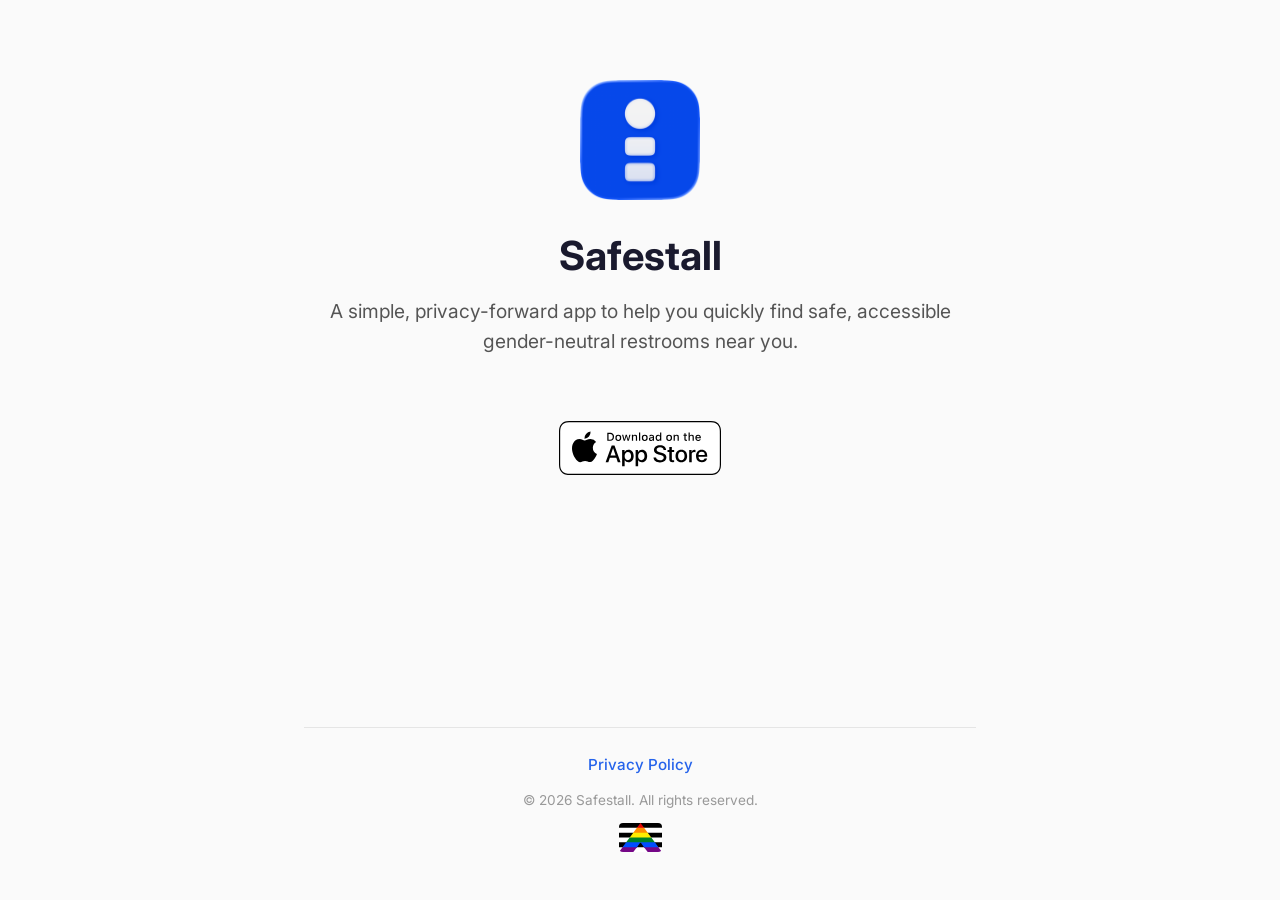
==== index.html @ c4bac3b9 "Add favicon and Apple touch icon Co-Authored-By: Claude Opus 4.6 <noreply@anthropic.com>" ====
<!DOCTYPE html>
<html lang="en">
<head>
  <meta charset="UTF-8">
  <meta name="viewport" content="width=device-width, initial-scale=1.0">
  <title>Safestall — Safe restrooms, nearby.</title>
  <link rel="preconnect" href="https://fonts.googleapis.com">
  <link rel="preconnect" href="https://fonts.gstatic.com" crossorigin>
  <link href="https://fonts.googleapis.com/css2?family=Inter:wght@400;500;600;700&display=swap" rel="stylesheet">
  <link rel="stylesheet" href="style.css">
  <link rel="icon" type="image/png" href="favicon.png">
  <link rel="apple-touch-icon" href="apple-touch-icon.png">
</head>
<body>
  <div class="container">
    <header>
      <img src="app-icon.png" alt="Safestall app icon" class="app-icon" width="120" height="120">
      <h1>Safestall</h1>
      <p class="tagline">A simple, privacy-forward app to help you quickly find safe, accessible gender-neutral restrooms near you.</p>
    </header>
    <main>
      <a href="#" class="app-store-link" aria-label="Download on the App Store">
        <img src="app-store-badge.svg" alt="Download on the App Store" height="54">
      </a>
    </main>
    <footer>
      <nav>
        <a href="privacy.html">Privacy Policy</a>
      </nav>
      <p class="copyright">&copy; 2026 Safestall. All rights reserved.</p>
      <img src="ally-flag.svg" alt="Straight ally flag" class="ally-flag" width="43" height="29">
    </footer>
  </div>
</body>
</html>
---- style.css ----
* {
  margin: 0;
  padding: 0;
  box-sizing: border-box;
}

body {
  font-family: 'Inter', -apple-system, BlinkMacSystemFont, sans-serif;
  color: #1a1a2e;
  background: #fafafa;
  line-height: 1.6;
  min-height: 100vh;
}

.container {
  max-width: 720px;
  margin: 0 auto;
  padding: 80px 24px 40px;
  min-height: 100vh;
  display: flex;
  flex-direction: column;
}

header {
  text-align: center;
  margin-bottom: 48px;
}

.app-icon {
  border-radius: 22%;
  margin-bottom: 16px;
}

h1 {
  font-size: 2.5rem;
  font-weight: 700;
  color: #1a1a2e;
  margin-bottom: 8px;
}

.tagline {
  font-size: 1.2rem;
  color: #555;
  font-weight: 400;
}

main {
  flex: 1;
}

main > p {
  font-size: 1.1rem;
  color: #444;
  text-align: center;
}

.app-store-link {
  display: inline-block;
  margin-top: 16px;
  text-align: center;
}

main {
  text-align: center;
}

.app-store-link img {
  transition: opacity 0.2s;
}

.app-store-link:hover img {
  opacity: 0.8;
}

h2 {
  font-size: 1.4rem;
  font-weight: 600;
  margin: 32px 0 12px;
  color: #1a1a2e;
}

h2:first-of-type {
  margin-top: 0;
}

main p, main li {
  color: #444;
  margin-bottom: 12px;
  text-align: left;
}

main ul {
  padding-left: 24px;
  margin-bottom: 12px;
}

main li {
  margin-bottom: 6px;
}

a {
  color: #2563eb;
  text-decoration: none;
}

a:hover {
  text-decoration: underline;
}

footer {
  margin-top: 64px;
  padding-top: 24px;
  border-top: 1px solid #e5e5e5;
  text-align: center;
}

footer nav {
  margin-bottom: 12px;
}

footer nav a {
  font-size: 0.95rem;
  font-weight: 500;
}

.copyright {
  font-size: 0.85rem;
  color: #999;
}

.ally-flag {
  margin-top: 12px;
}

.back-link {
  display: inline-block;
  margin-bottom: 32px;
  font-size: 0.95rem;
  font-weight: 500;
}
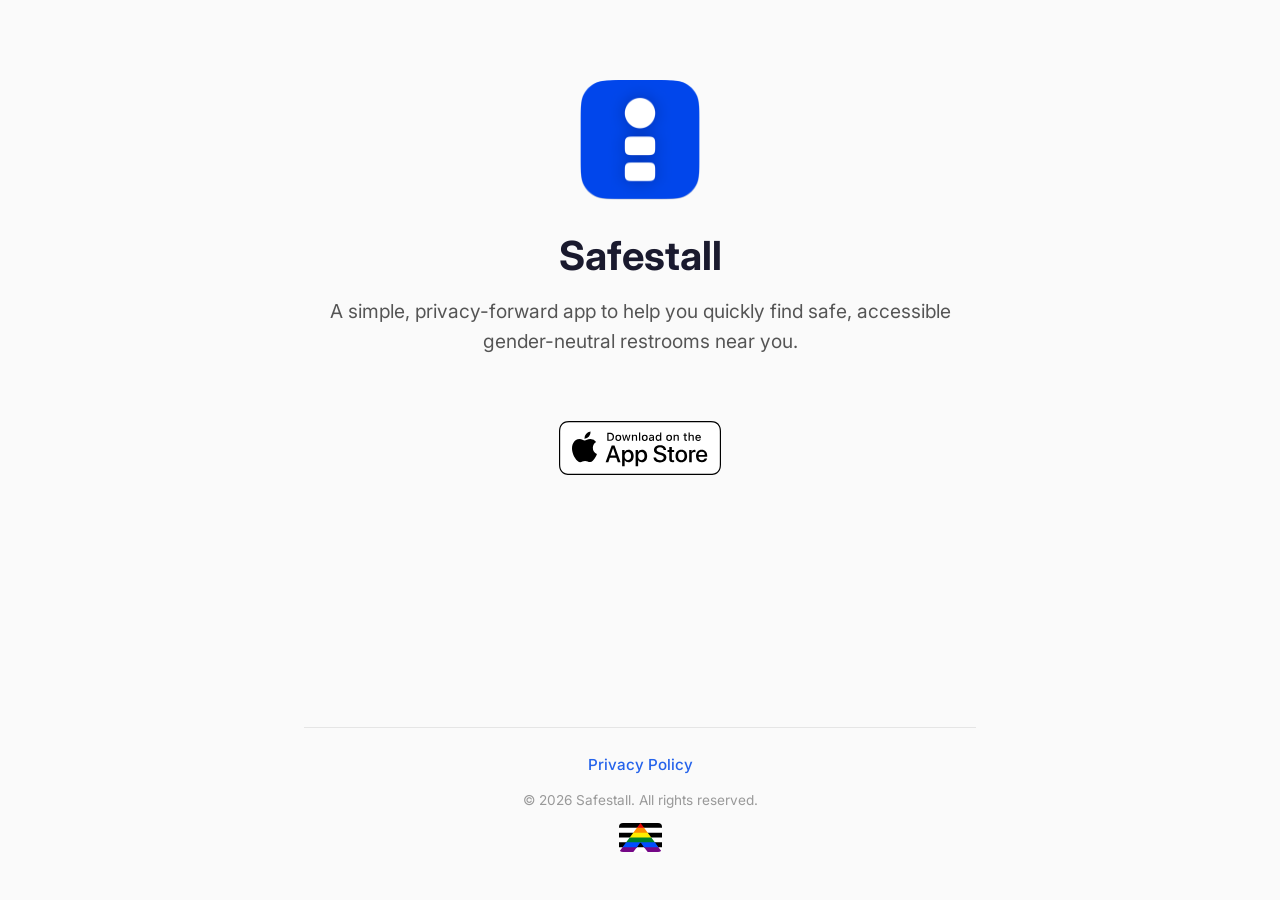
==== commit c68a7107: "Use full-res icon for OG image and app icon Co-Authored-By: Claude Opus 4.6 <noreply@anthropic.com>" ====
--- a/index.html
+++ b/index.html
@@ -3,7 +3,18 @@
 <head>
   <meta charset="UTF-8">
   <meta name="viewport" content="width=device-width, initial-scale=1.0">
-  <title>Safestall — Safe restrooms, nearby.</title>
+  <title>Safestall – Find safe restrooms nearby</title>
+  <meta name="description" content="Safestall is a free, privacy-forward iOS app to help you quickly find safe, accessible gender-neutral restrooms near you. No account, no tracking.">
+  <meta property="og:title" content="Safestall – Find safe restrooms nearby">
+  <meta property="og:description" content="A free, privacy-forward iOS app to help you quickly find safe, accessible gender-neutral restrooms near you.">
+  <meta property="og:image" content="https://safestall.app/og-image.png">
+  <meta property="og:url" content="https://safestall.app">
+  <meta property="og:type" content="website">
+  <meta name="twitter:card" content="summary">
+  <meta name="twitter:title" content="Safestall – Find safe restrooms nearby">
+  <meta name="twitter:description" content="A free, privacy-forward iOS app to help you quickly find safe, accessible gender-neutral restrooms near you.">
+  <meta name="twitter:image" content="https://safestall.app/og-image.png">
+  <link rel="canonical" href="https://safestall.app">
   <link rel="preconnect" href="https://fonts.googleapis.com">
   <link rel="preconnect" href="https://fonts.gstatic.com" crossorigin>
   <link href="https://fonts.googleapis.com/css2?family=Inter:wght@400;500;600;700&display=swap" rel="stylesheet">
--- a/style.css
+++ b/style.css
@@ -77,6 +77,7 @@
   font-weight: 600;
   margin: 32px 0 12px;
   color: #1a1a2e;
+  text-align: left;
 }
 
 h2:first-of-type {
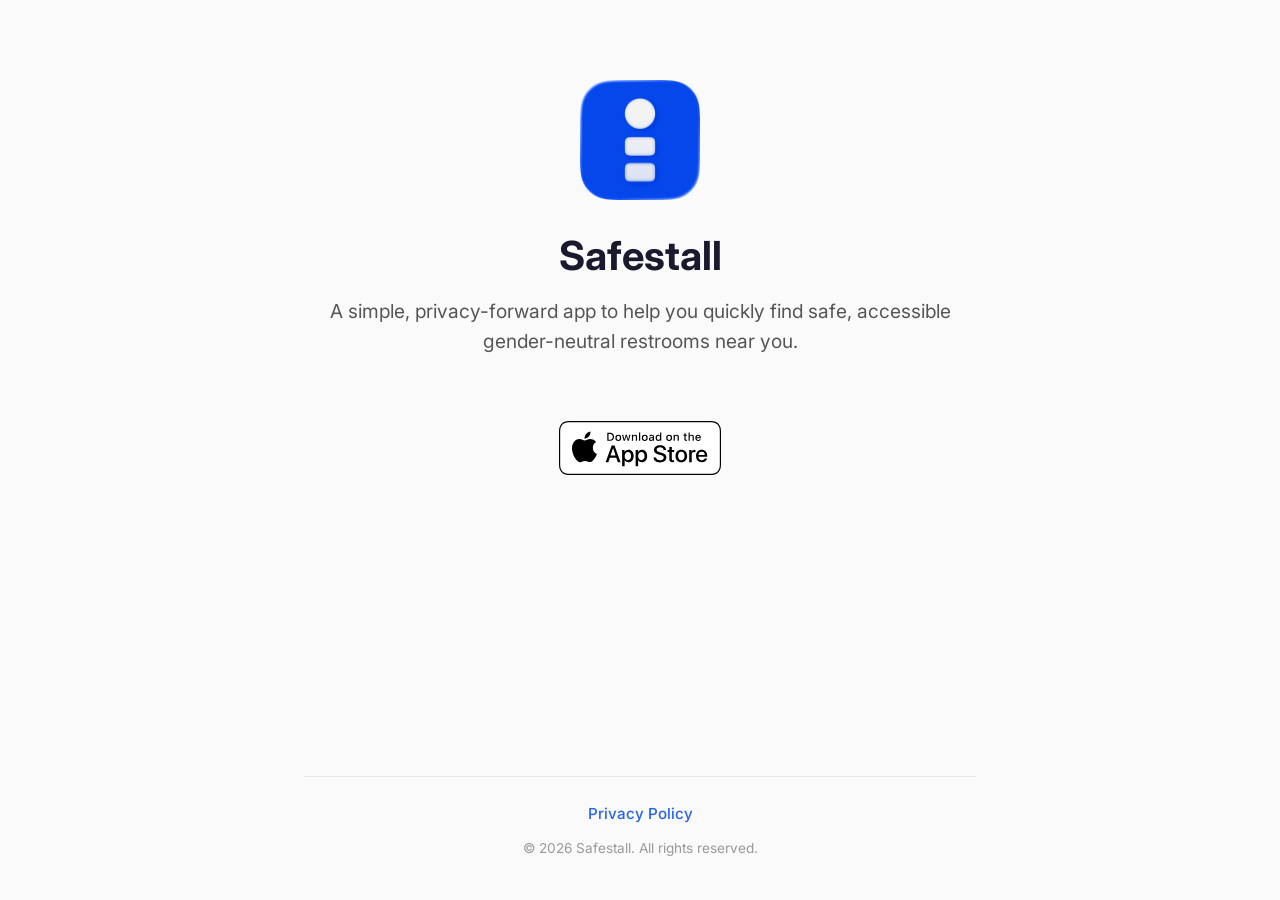
==== commit eda89fe9: "Remove ally flag from footer Co-Authored-By: Claude Opus 4.6 <noreply@anthropic.com>" ====
--- a/index.html
+++ b/index.html
@@ -38,9 +38,7 @@
       <nav>
         <a href="privacy.html">Privacy Policy</a>
       </nav>
-      <p class="copyright">&copy; 2026 Safestall. All rights reserved.</p>
-      <img src="ally-flag.svg" alt="Straight ally flag" class="ally-flag" width="43" height="29">
-    </footer>
+      <p class="copyright">&copy; 2026 Safestall. All rights reserved.</p>    </footer>
   </div>
 </body>
 </html>
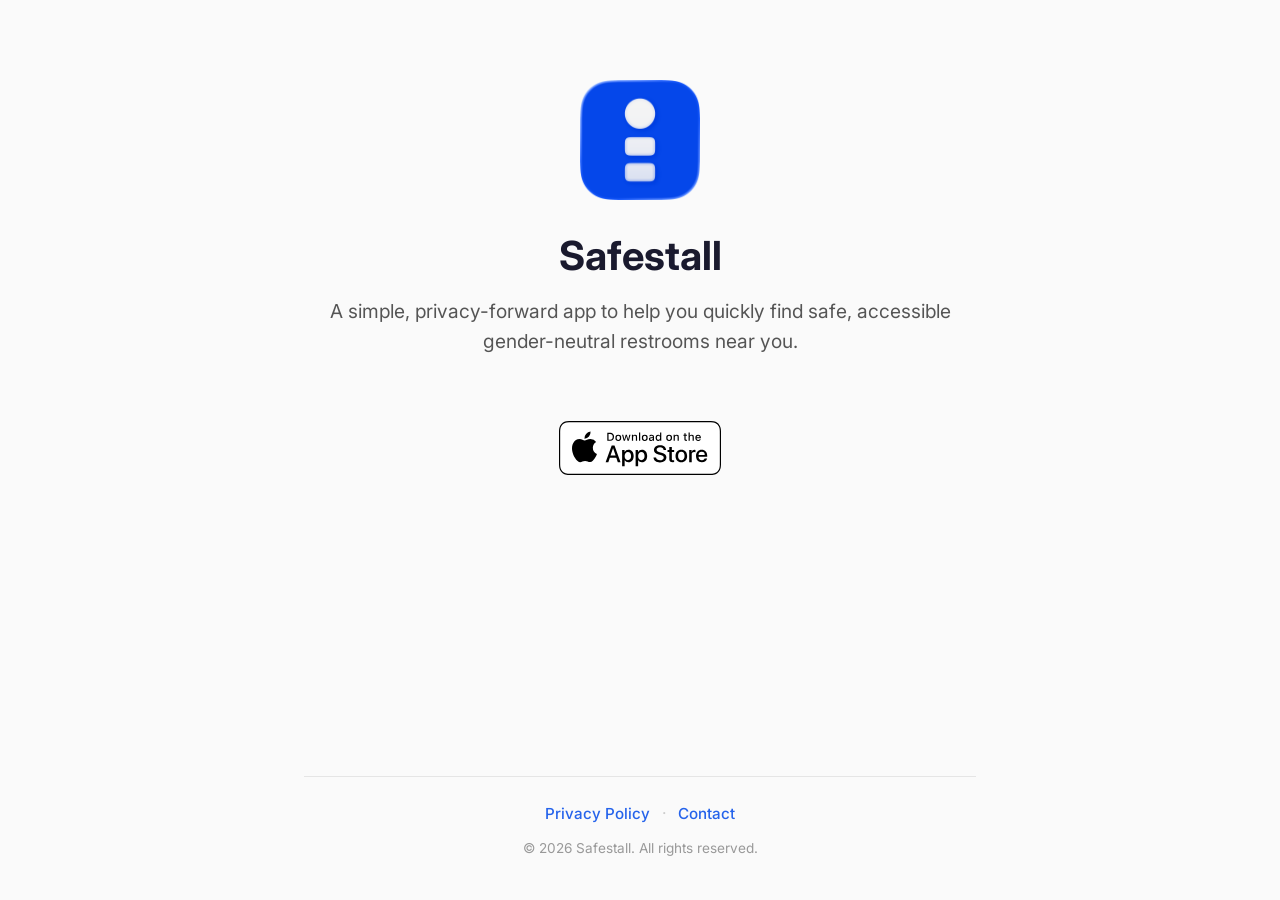
==== commit 6e07ec2e: "Add contact form via Formsubmit, replace email link Co-Authored-By: Claude Opus 4.6 <noreply@anthrop" ====
--- a/index.html
+++ b/index.html
@@ -37,6 +37,8 @@
     <footer>
       <nav>
         <a href="privacy.html">Privacy Policy</a>
+        <span class="footer-sep">&middot;</span>
+        <a href="contact.html">Contact</a>
       </nav>
       <p class="copyright">&copy; 2026 Safestall. All rights reserved.</p>    </footer>
   </div>
--- a/style.css
+++ b/style.css
@@ -124,13 +124,68 @@
   font-weight: 500;
 }
 
+.footer-sep {
+  margin: 0 8px;
+  color: #ccc;
+}
+
 .copyright {
   font-size: 0.85rem;
   color: #999;
 }
 
-.ally-flag {
+.contact-form {
+  display: flex;
+  flex-direction: column;
+  gap: 6px;
+  text-align: left;
+}
+
+.contact-form label {
+  font-size: 0.9rem;
+  font-weight: 500;
+  color: #1a1a2e;
   margin-top: 12px;
+}
+
+.contact-form input,
+.contact-form textarea {
+  font-family: 'Inter', -apple-system, BlinkMacSystemFont, sans-serif;
+  font-size: 1rem;
+  padding: 10px 12px;
+  border: 1px solid #ddd;
+  border-radius: 8px;
+  background: #fff;
+  color: #1a1a2e;
+  transition: border-color 0.2s;
+}
+
+.contact-form input:focus,
+.contact-form textarea:focus {
+  outline: none;
+  border-color: #2563eb;
+}
+
+.contact-form textarea {
+  resize: vertical;
+}
+
+.contact-form button {
+  margin-top: 16px;
+  padding: 12px;
+  font-family: 'Inter', -apple-system, BlinkMacSystemFont, sans-serif;
+  font-size: 1rem;
+  font-weight: 600;
+  color: #fff;
+  background: #2563eb;
+  border: none;
+  border-radius: 8px;
+  cursor: pointer;
+  transition: background 0.2s;
+}
+
+.contact-form button:hover {
+  background: #1d4ed8;
 }
 
 .back-link {
